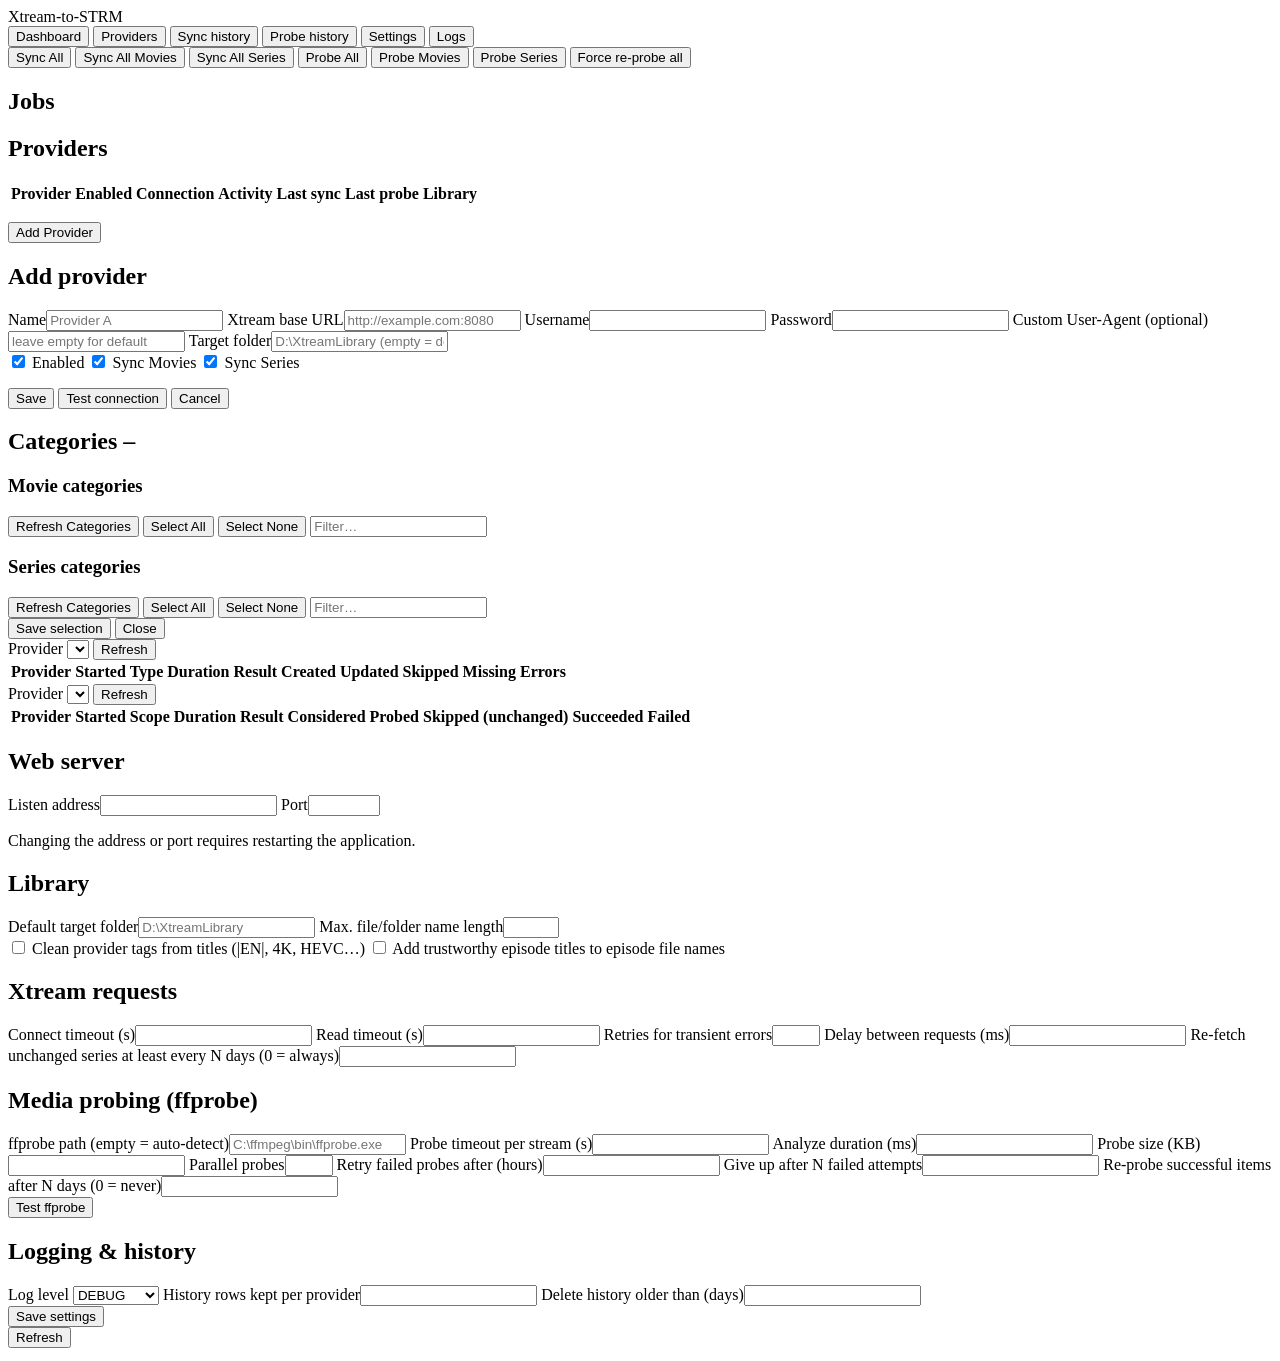
==== xtream_strm/web/static/index.html @ 8253c918 "Initial commit First implementation. Built for personal use, mainly using git to track/revert change" ====
<!doctype html>
<html lang="en">
<head>
  <meta charset="utf-8">
  <meta name="viewport" content="width=device-width, initial-scale=1">
  <title>Xtream-to-STRM</title>
  <link rel="stylesheet" href="/static/style.css">
</head>
<body>
  <header class="topbar">
    <div class="brand">Xtream-to-STRM <span id="version" class="muted"></span></div>
    <nav id="tabs">
      <button data-tab="dashboard" class="active">Dashboard</button>
      <button data-tab="providers">Providers</button>
      <button data-tab="sync-history">Sync history</button>
      <button data-tab="probe-history">Probe history</button>
      <button data-tab="settings">Settings</button>
      <button data-tab="logs">Logs</button>
    </nav>
  </header>

  <div id="toast" class="toast hidden"></div>

  <main>
    <!-- Dashboard -->
    <section id="tab-dashboard" class="tab">
      <div id="ffprobe-banner" class="banner warn hidden"></div>
      <div class="toolbar">
        <button class="primary" data-action="sync" data-scope="all">Sync All</button>
        <button data-action="sync" data-scope="movies">Sync All Movies</button>
        <button data-action="sync" data-scope="series">Sync All Series</button>
        <span class="sep"></span>
        <button class="primary" data-action="probe" data-scope="all">Probe All</button>
        <button data-action="probe" data-scope="movies">Probe Movies</button>
        <button data-action="probe" data-scope="series">Probe Series</button>
        <button data-action="probe" data-scope="all" data-force="1">Force re-probe all</button>
      </div>
      <h2>Jobs</h2>
      <div id="jobs"></div>
      <h2>Providers</h2>
      <div class="table-wrap">
        <table>
          <thead><tr>
            <th>Provider</th><th>Enabled</th><th>Connection</th><th>Activity</th>
            <th>Last sync</th><th>Last probe</th><th>Library</th>
          </tr></thead>
          <tbody id="dashboard-providers"></tbody>
        </table>
      </div>
      <p class="muted small" id="paths"></p>
    </section>

    <!-- Providers -->
    <section id="tab-providers" class="tab hidden">
      <div class="toolbar"><button class="primary" data-action="add-provider">Add Provider</button></div>
      <div id="provider-form" class="card hidden">
        <h2 id="provider-form-title">Add provider</h2>
        <form id="provider-edit" autocomplete="off">
          <input type="hidden" name="id">
          <div class="grid">
            <label>Name<input name="name" required placeholder="Provider A"></label>
            <label>Xtream base URL<input name="base_url" required placeholder="http://example.com:8080"></label>
            <label>Username<input name="username" required autocomplete="off"></label>
            <label>Password<input name="password" type="password" autocomplete="new-password"></label>
            <label>Custom User-Agent (optional)<input name="user_agent" placeholder="leave empty for default"></label>
            <label>Target folder<input name="target_folder" placeholder="D:\XtreamLibrary (empty = default from Settings)"></label>
          </div>
          <div class="checks">
            <label><input type="checkbox" name="enabled" checked> Enabled</label>
            <label><input type="checkbox" name="movies_enabled" checked> Sync Movies</label>
            <label><input type="checkbox" name="series_enabled" checked> Sync Series</label>
          </div>
          <p class="muted small" id="password-hint"></p>
          <div class="toolbar">
            <button type="submit" class="primary">Save</button>
            <button type="button" data-action="test-unsaved">Test connection</button>
            <button type="button" data-action="cancel-provider">Cancel</button>
            <span id="provider-test-result"></span>
          </div>
        </form>
      </div>
      <div id="provider-list"></div>

      <div id="category-panel" class="card hidden">
        <h2>Categories – <span id="category-provider"></span></h2>
        <p class="muted small" id="category-refreshed"></p>
        <div class="columns">
          <div class="column" data-type="movie">
            <h3>Movie categories <span class="count" data-count="movie"></span></h3>
            <div class="toolbar small">
              <button data-action="cat-refresh" data-type="movie">Refresh Categories</button>
              <button data-action="cat-all" data-type="movie">Select All</button>
              <button data-action="cat-none" data-type="movie">Select None</button>
              <input class="filter" data-filter="movie" placeholder="Filter…">
            </div>
            <div class="catlist" id="cats-movie"></div>
          </div>
          <div class="column" data-type="series">
            <h3>Series categories <span class="count" data-count="series"></span></h3>
            <div class="toolbar small">
              <button data-action="cat-refresh" data-type="series">Refresh Categories</button>
              <button data-action="cat-all" data-type="series">Select All</button>
              <button data-action="cat-none" data-type="series">Select None</button>
              <input class="filter" data-filter="series" placeholder="Filter…">
            </div>
            <div class="catlist" id="cats-series"></div>
          </div>
        </div>
        <div class="toolbar">
          <button class="primary" data-action="cat-save">Save selection</button>
          <button data-action="cat-close">Close</button>
          <span id="category-status"></span>
        </div>
      </div>
    </section>

    <!-- Sync history -->
    <section id="tab-sync-history" class="tab hidden">
      <div class="toolbar">
        <label>Provider <select id="sync-history-provider" class="provider-filter"></select></label>
        <button data-action="reload-sync-history">Refresh</button>
      </div>
      <div class="table-wrap">
        <table>
          <thead><tr><th>Provider</th><th>Started</th><th>Type</th><th>Duration</th><th>Result</th>
            <th>Created</th><th>Updated</th><th>Skipped</th><th>Missing</th><th>Errors</th><th></th></tr></thead>
          <tbody id="sync-history"></tbody>
        </table>
      </div>
      <div id="sync-detail" class="card hidden"></div>
    </section>

    <!-- Probe history -->
    <section id="tab-probe-history" class="tab hidden">
      <div class="toolbar">
        <label>Provider <select id="probe-history-provider" class="provider-filter"></select></label>
        <button data-action="reload-probe-history">Refresh</button>
      </div>
      <div class="table-wrap">
        <table>
          <thead><tr><th>Provider</th><th>Started</th><th>Scope</th><th>Duration</th><th>Result</th>
            <th>Considered</th><th>Probed</th><th>Skipped (unchanged)</th><th>Succeeded</th><th>Failed</th><th></th></tr></thead>
          <tbody id="probe-history"></tbody>
        </table>
      </div>
      <div id="probe-detail" class="card hidden"></div>
    </section>

    <!-- Settings -->
    <section id="tab-settings" class="tab hidden">
      <form id="settings-form" class="card">
        <h2>Web server</h2>
        <div class="grid">
          <label>Listen address<input name="web_host"></label>
          <label>Port<input name="web_port" type="number" min="1" max="65535"></label>
        </div>
        <p class="muted small" id="restart-hint">Changing the address or port requires restarting the application.</p>
        <h2>Library</h2>
        <div class="grid">
          <label>Default target folder<input name="default_target_folder" placeholder="D:\XtreamLibrary"></label>
          <label>Max. file/folder name length<input name="max_name_length" type="number" min="40" max="200"></label>
        </div>
        <div class="checks">
          <label><input type="checkbox" name="clean_titles"> Clean provider tags from titles (|EN|, 4K, HEVC…)</label>
          <label><input type="checkbox" name="episode_title_in_filename"> Add trustworthy episode titles to episode file names</label>
        </div>
        <h2>Xtream requests</h2>
        <div class="grid">
          <label>Connect timeout (s)<input name="http_connect_timeout" type="number" step="1"></label>
          <label>Read timeout (s)<input name="http_read_timeout" type="number" step="1"></label>
          <label>Retries for transient errors<input name="http_retries" type="number" min="0" max="10"></label>
          <label>Delay between requests (ms)<input name="request_delay_ms" type="number" min="0"></label>
          <label>Re-fetch unchanged series at least every N days (0 = always)<input name="series_full_refresh_days" type="number" min="0"></label>
        </div>
        <h2>Media probing (ffprobe)</h2>
        <div class="grid">
          <label>ffprobe path (empty = auto-detect)<input name="ffprobe_path" placeholder="C:\ffmpeg\bin\ffprobe.exe"></label>
          <label>Probe timeout per stream (s)<input name="probe_timeout_seconds" type="number" min="5"></label>
          <label>Analyze duration (ms)<input name="probe_analyze_duration_ms" type="number" min="500"></label>
          <label>Probe size (KB)<input name="probe_size_kb" type="number" min="32"></label>
          <label>Parallel probes<input name="probe_concurrency" type="number" min="1" max="16"></label>
          <label>Retry failed probes after (hours)<input name="probe_retry_failed_after_hours" type="number" min="0"></label>
          <label>Give up after N failed attempts<input name="probe_max_failed_attempts" type="number" min="1"></label>
          <label>Re-probe successful items after N days (0 = never)<input name="probe_stale_days" type="number" min="0"></label>
        </div>
        <div class="toolbar"><button type="button" data-action="test-ffprobe">Test ffprobe</button><span id="ffprobe-result"></span></div>
        <h2>Logging &amp; history</h2>
        <div class="grid">
          <label>Log level
            <select name="log_level"><option>DEBUG</option><option>INFO</option><option>WARNING</option><option>ERROR</option></select>
          </label>
          <label>History rows kept per provider<input name="history_keep_per_provider" type="number" min="5"></label>
          <label>Delete history older than (days)<input name="history_max_age_days" type="number" min="1"></label>
        </div>
        <div class="toolbar"><button type="submit" class="primary">Save settings</button><span id="settings-result"></span></div>
      </form>
    </section>

    <!-- Logs -->
    <section id="tab-logs" class="tab hidden">
      <div class="toolbar"><button data-action="reload-logs">Refresh</button><span class="muted small" id="log-path"></span></div>
      <pre id="log-lines" class="log"></pre>
    </section>
  </main>
  <script src="/static/app.js"></script>
</body>
</html>
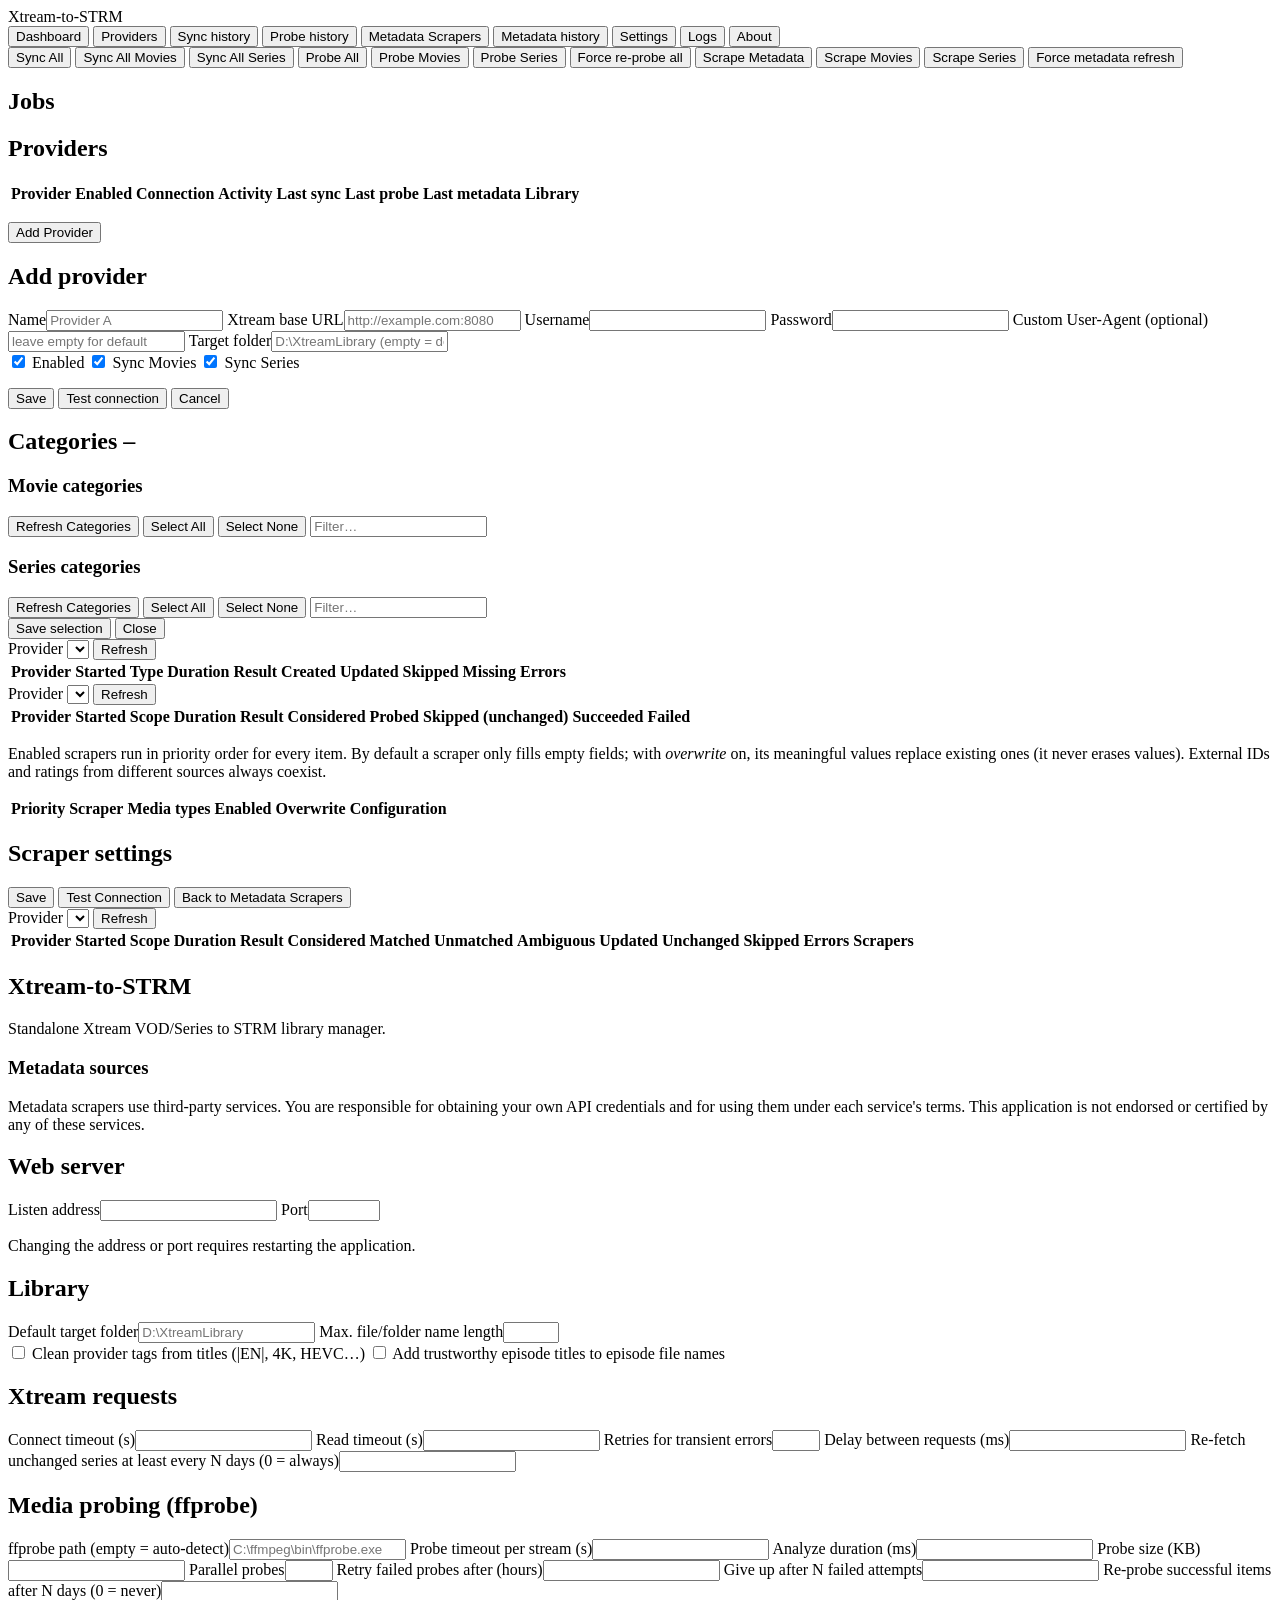
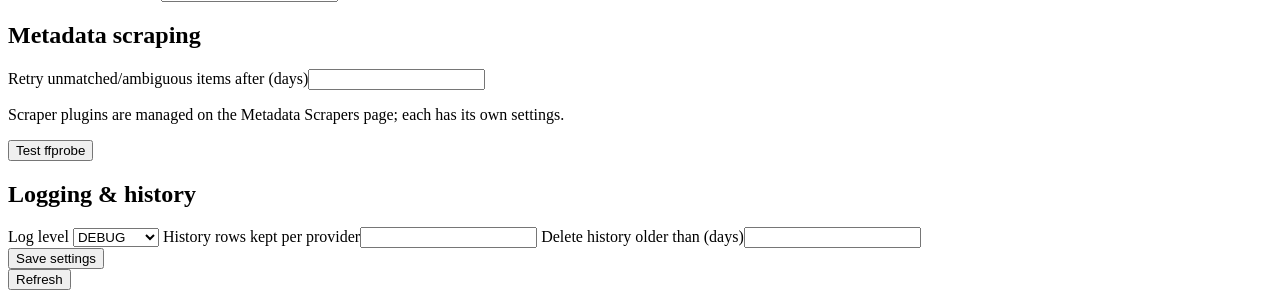
==== commit 4e0b45d2: "Metadata scraping! This wasn't really the plan, but here we are. This commit adds a new metadata scr" ====
--- a/xtream_strm/web/static/index.html
+++ b/xtream_strm/web/static/index.html
@@ -14,8 +14,11 @@
       <button data-tab="providers">Providers</button>
       <button data-tab="sync-history">Sync history</button>
       <button data-tab="probe-history">Probe history</button>
+      <button data-tab="scrapers">Metadata Scrapers</button>
+      <button data-tab="metadata-history">Metadata history</button>
       <button data-tab="settings">Settings</button>
       <button data-tab="logs">Logs</button>
+      <button data-tab="about">About</button>
     </nav>
   </header>
 
@@ -34,6 +37,11 @@
         <button data-action="probe" data-scope="movies">Probe Movies</button>
         <button data-action="probe" data-scope="series">Probe Series</button>
         <button data-action="probe" data-scope="all" data-force="1">Force re-probe all</button>
+        <span class="sep"></span>
+        <button class="primary" data-action="scrape" data-scope="all">Scrape Metadata</button>
+        <button data-action="scrape" data-scope="movies">Scrape Movies</button>
+        <button data-action="scrape" data-scope="series">Scrape Series</button>
+        <button data-action="scrape" data-scope="all" data-force="1">Force metadata refresh</button>
       </div>
       <h2>Jobs</h2>
       <div id="jobs"></div>
@@ -42,7 +50,7 @@
         <table>
           <thead><tr>
             <th>Provider</th><th>Enabled</th><th>Connection</th><th>Activity</th>
-            <th>Last sync</th><th>Last probe</th><th>Library</th>
+            <th>Last sync</th><th>Last probe</th><th>Last metadata</th><th>Library</th>
           </tr></thead>
           <tbody id="dashboard-providers"></tbody>
         </table>
@@ -146,6 +154,64 @@
       <div id="probe-detail" class="card hidden"></div>
     </section>
 
+    <!-- Metadata scrapers -->
+    <section id="tab-scrapers" class="tab hidden">
+      <p class="muted small">Enabled scrapers run in priority order for every item. By default a scraper only fills
+        empty fields; with <em>overwrite</em> on, its meaningful values replace existing ones (it never erases values).
+        External IDs and ratings from different sources always coexist.</p>
+      <div class="table-wrap">
+        <table>
+          <thead><tr><th>Priority</th><th>Scraper</th><th>Media types</th><th>Enabled</th><th>Overwrite</th>
+            <th>Configuration</th><th></th></tr></thead>
+          <tbody id="scraper-list"></tbody>
+        </table>
+      </div>
+    </section>
+
+    <!-- A scraper's own configuration page -->
+    <section id="tab-scraper-config" class="tab hidden">
+      <form id="scraper-config-form" class="card" autocomplete="off">
+        <h2 id="scraper-config-title">Scraper settings</h2>
+        <div class="grid" id="scraper-config-fields"></div>
+        <div class="toolbar">
+          <button type="submit" class="primary">Save</button>
+          <button type="button" data-action="scraper-test-form">Test Connection</button>
+          <button type="button" data-action="scraper-back">Back to Metadata Scrapers</button>
+          <span id="scraper-config-result"></span>
+        </div>
+      </form>
+    </section>
+
+    <!-- Metadata history -->
+    <section id="tab-metadata-history" class="tab hidden">
+      <div class="toolbar">
+        <label>Provider <select id="metadata-history-provider" class="provider-filter"></select></label>
+        <button data-action="reload-metadata-history">Refresh</button>
+      </div>
+      <div class="table-wrap">
+        <table>
+          <thead><tr><th>Provider</th><th>Started</th><th>Scope</th><th>Duration</th><th>Result</th>
+            <th>Considered</th><th>Matched</th><th>Unmatched</th><th>Ambiguous</th><th>Updated</th><th>Unchanged</th>
+            <th>Skipped</th><th>Errors</th><th>Scrapers</th><th></th></tr></thead>
+          <tbody id="metadata-history"></tbody>
+        </table>
+      </div>
+      <div id="metadata-detail" class="card hidden"></div>
+    </section>
+
+    <!-- About -->
+    <section id="tab-about" class="tab hidden">
+      <div class="card">
+        <h2>Xtream-to-STRM <span id="about-version" class="muted"></span></h2>
+        <p>Standalone Xtream VOD/Series to STRM library manager.</p>
+        <h3>Metadata sources</h3>
+        <div id="about-attributions"></div>
+        <p class="muted small">Metadata scrapers use third-party services. You are responsible for obtaining your own
+          API credentials and for using them under each service's terms. This application is not endorsed or
+          certified by any of these services.</p>
+      </div>
+    </section>
+
     <!-- Settings -->
     <section id="tab-settings" class="tab hidden">
       <form id="settings-form" class="card">
@@ -183,6 +249,11 @@
           <label>Give up after N failed attempts<input name="probe_max_failed_attempts" type="number" min="1"></label>
           <label>Re-probe successful items after N days (0 = never)<input name="probe_stale_days" type="number" min="0"></label>
         </div>
+        <h2>Metadata scraping</h2>
+        <div class="grid">
+          <label>Retry unmatched/ambiguous items after (days)<input name="metadata_retry_unmatched_days" type="number" min="0"></label>
+        </div>
+        <p class="muted small">Scraper plugins are managed on the Metadata Scrapers page; each has its own settings.</p>
         <div class="toolbar"><button type="button" data-action="test-ffprobe">Test ffprobe</button><span id="ffprobe-result"></span></div>
         <h2>Logging &amp; history</h2>
         <div class="grid">
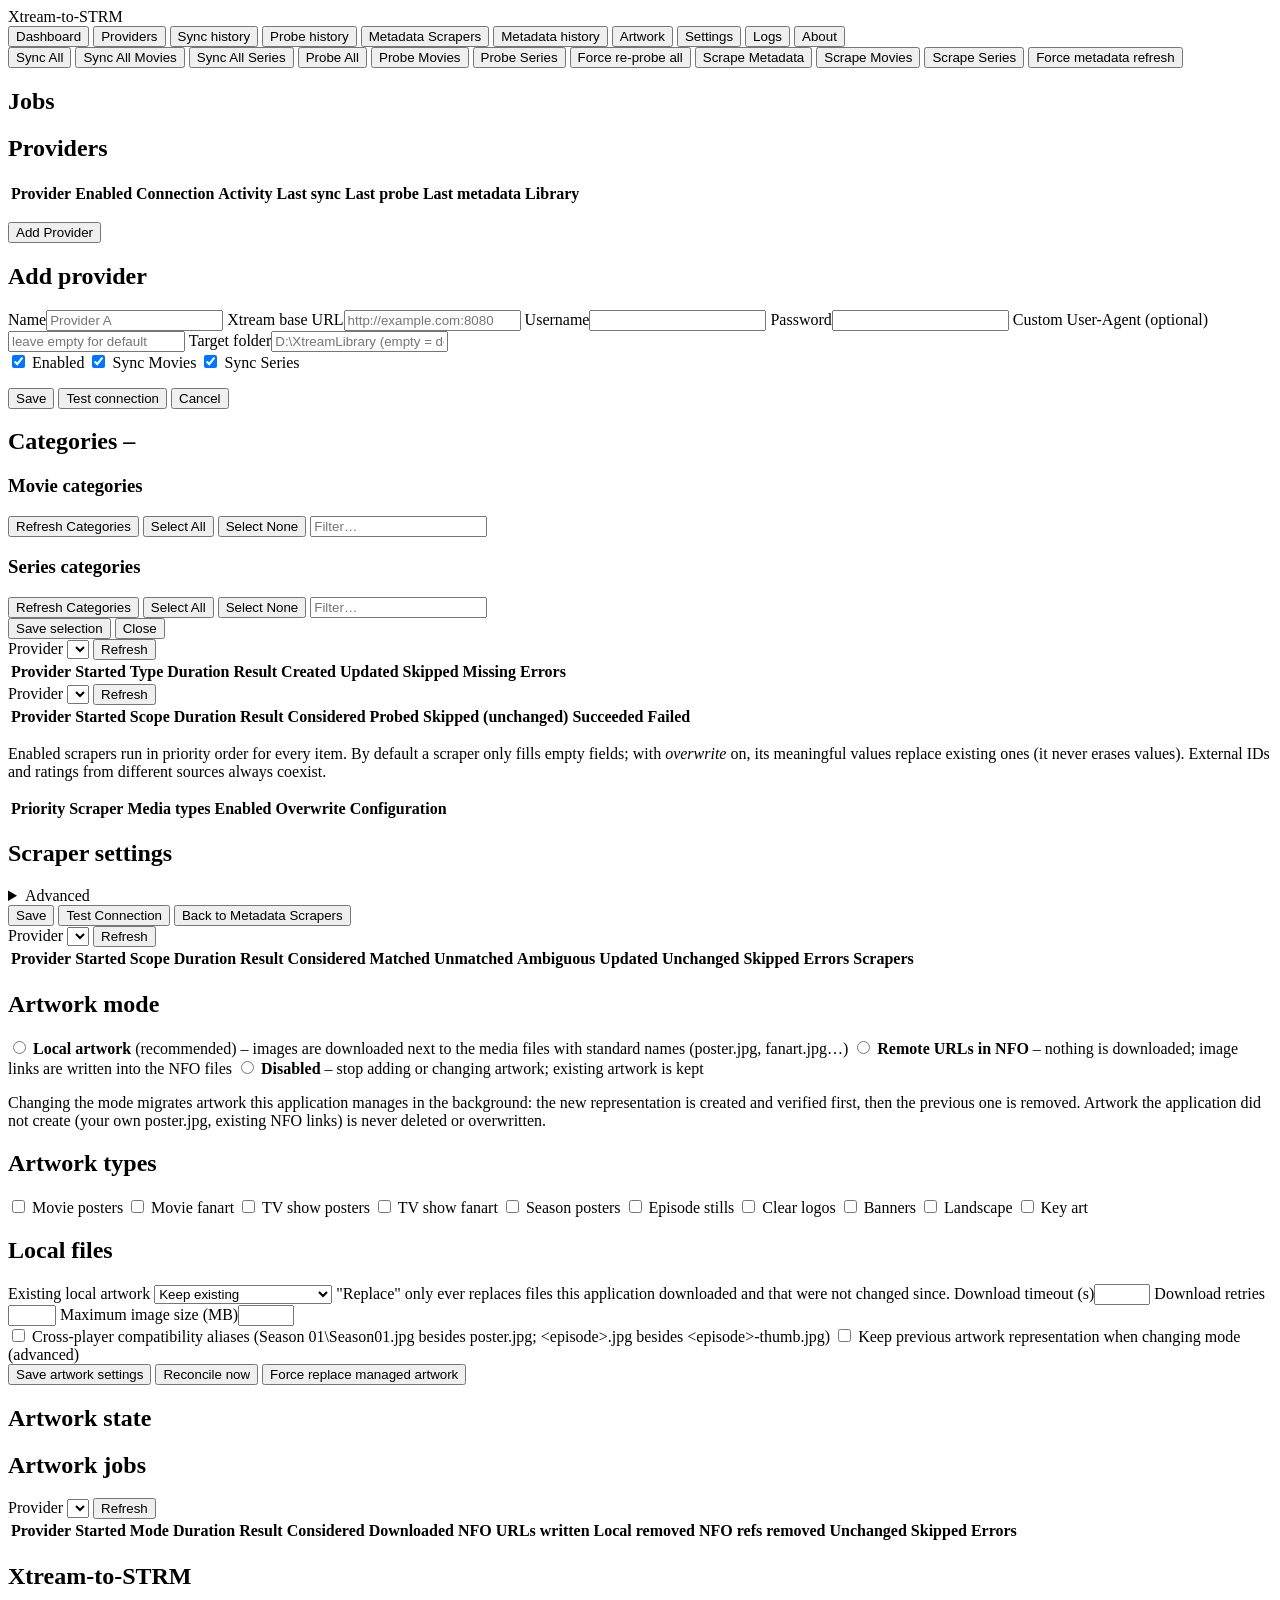
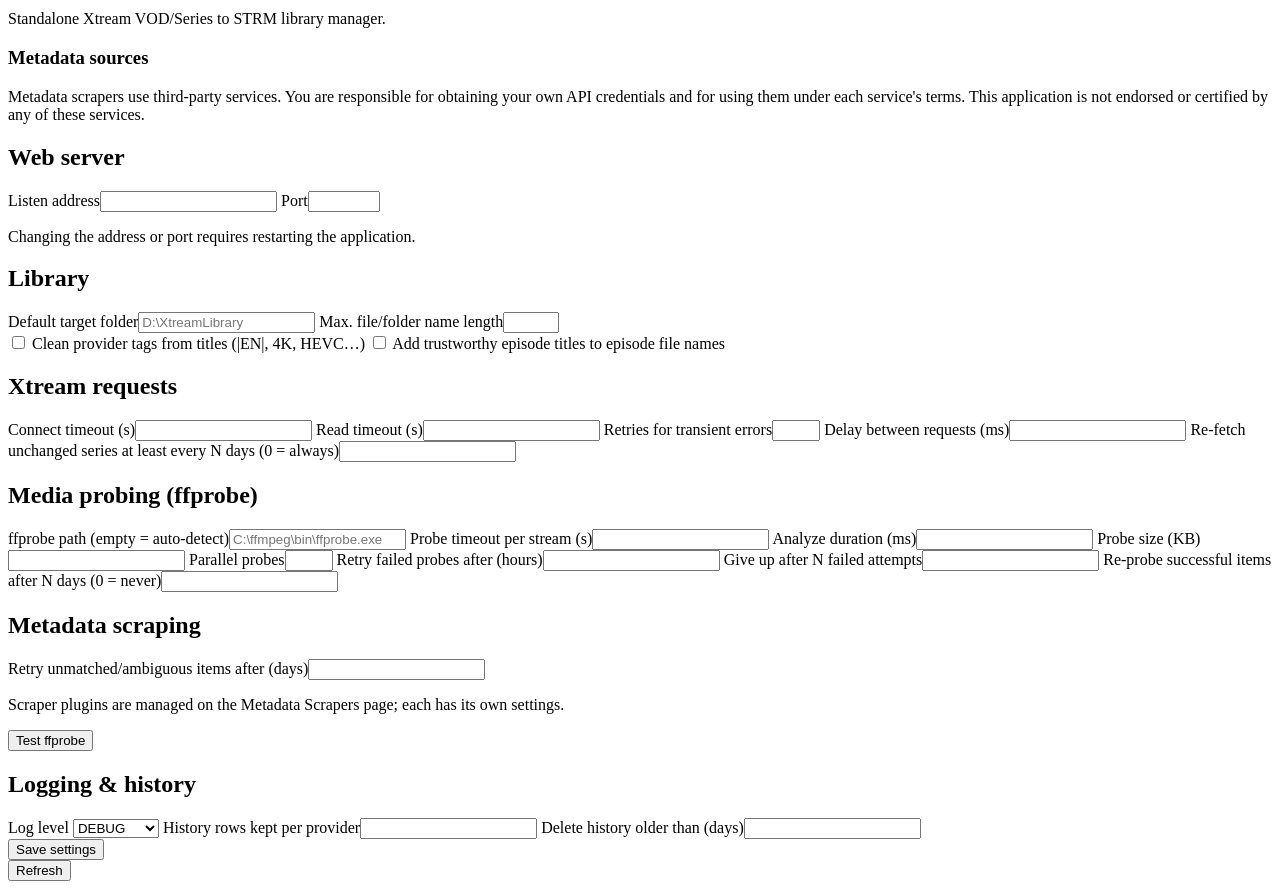
==== commit bef81229: "Improved scrapers & artwork handling Metadata scarping is now fully modular, has shared matching (fu" ====
--- a/xtream_strm/web/static/index.html
+++ b/xtream_strm/web/static/index.html
@@ -16,6 +16,7 @@
       <button data-tab="probe-history">Probe history</button>
       <button data-tab="scrapers">Metadata Scrapers</button>
       <button data-tab="metadata-history">Metadata history</button>
+      <button data-tab="artwork">Artwork</button>
       <button data-tab="settings">Settings</button>
       <button data-tab="logs">Logs</button>
       <button data-tab="about">About</button>
@@ -173,9 +174,13 @@
       <form id="scraper-config-form" class="card" autocomplete="off">
         <h2 id="scraper-config-title">Scraper settings</h2>
         <div class="grid" id="scraper-config-fields"></div>
+        <details id="scraper-config-advanced" class="hidden"><summary>Advanced</summary>
+          <div class="grid" id="scraper-config-advanced-fields"></div></details>
+        <div id="scraper-config-status" class="small"></div>
         <div class="toolbar">
           <button type="submit" class="primary">Save</button>
           <button type="button" data-action="scraper-test-form">Test Connection</button>
+          <span id="scraper-config-tests"></span>
           <button type="button" data-action="scraper-back">Back to Metadata Scrapers</button>
           <span id="scraper-config-result"></span>
         </div>
@@ -197,6 +202,81 @@
         </table>
       </div>
       <div id="metadata-detail" class="card hidden"></div>
+    </section>
+
+    <!-- Artwork -->
+    <section id="tab-artwork" class="tab hidden">
+      <form id="artwork-form" class="card" autocomplete="off">
+        <h2>Artwork mode</h2>
+        <div class="options">
+          <label><input type="radio" name="artwork_mode" value="local"> <strong>Local artwork</strong> (recommended) –
+            images are downloaded next to the media files with standard names (poster.jpg, fanart.jpg…)</label>
+          <label><input type="radio" name="artwork_mode" value="remote"> <strong>Remote URLs in NFO</strong> –
+            nothing is downloaded; image links are written into the NFO files</label>
+          <label><input type="radio" name="artwork_mode" value="disabled"> <strong>Disabled</strong> –
+            stop adding or changing artwork; existing artwork is kept</label>
+        </div>
+        <p class="muted small">Changing the mode migrates artwork this application manages in the background: the new
+          representation is created and verified first, then the previous one is removed. Artwork the application did
+          not create (your own poster.jpg, existing NFO links) is never deleted or overwritten.</p>
+        <h2>Artwork types</h2>
+        <div class="checks">
+          <label><input type="checkbox" name="artwork_movie_poster"> Movie posters</label>
+          <label><input type="checkbox" name="artwork_movie_fanart"> Movie fanart</label>
+          <label><input type="checkbox" name="artwork_show_poster"> TV show posters</label>
+          <label><input type="checkbox" name="artwork_show_fanart"> TV show fanart</label>
+          <label><input type="checkbox" name="artwork_season_poster"> Season posters</label>
+          <label><input type="checkbox" name="artwork_episode_still"> Episode stills</label>
+          <label><input type="checkbox" name="artwork_clearlogo"> Clear logos</label>
+          <label><input type="checkbox" name="artwork_banner"> Banners</label>
+          <label><input type="checkbox" name="artwork_landscape"> Landscape</label>
+          <label><input type="checkbox" name="artwork_keyart"> Key art</label>
+        </div>
+        <h2>Local files</h2>
+        <div class="grid">
+          <label>Existing local artwork
+            <select name="artwork_existing">
+              <option value="keep">Keep existing</option>
+              <option value="replace_managed">Replace managed artwork</option>
+            </select>
+            <span class="small muted">"Replace" only ever replaces files this application downloaded and that were not
+              changed since.</span>
+          </label>
+          <label>Download timeout (s)<input name="artwork_timeout_seconds" type="number" min="5" max="600"></label>
+          <label>Download retries<input name="artwork_retries" type="number" min="0" max="10"></label>
+          <label>Maximum image size (MB)<input name="artwork_max_size_mb" type="number" min="1" max="200"></label>
+        </div>
+        <div class="checks">
+          <label><input type="checkbox" name="artwork_aliases"> Cross-player compatibility aliases
+            (Season 01\Season01.jpg besides poster.jpg; &lt;episode&gt;.jpg besides &lt;episode&gt;-thumb.jpg)</label>
+          <label><input type="checkbox" name="artwork_keep_previous"> Keep previous artwork representation when
+            changing mode (advanced)</label>
+        </div>
+        <div class="toolbar">
+          <button type="submit" class="primary">Save artwork settings</button>
+          <button type="button" data-action="artwork-reconcile">Reconcile now</button>
+          <button type="button" data-action="artwork-force">Force replace managed artwork</button>
+          <span id="artwork-result"></span>
+        </div>
+      </form>
+      <div class="card">
+        <h2>Artwork state</h2>
+        <div id="artwork-counts" class="stats"></div>
+      </div>
+      <h2>Artwork jobs</h2>
+      <div class="toolbar">
+        <label>Provider <select id="artwork-history-provider" class="provider-filter"></select></label>
+        <button data-action="reload-artwork-history">Refresh</button>
+      </div>
+      <div class="table-wrap">
+        <table>
+          <thead><tr><th>Provider</th><th>Started</th><th>Mode</th><th>Duration</th><th>Result</th>
+            <th>Considered</th><th>Downloaded</th><th>NFO URLs written</th><th>Local removed</th>
+            <th>NFO refs removed</th><th>Unchanged</th><th>Skipped</th><th>Errors</th><th></th></tr></thead>
+          <tbody id="artwork-history"></tbody>
+        </table>
+      </div>
+      <div id="artwork-detail" class="card hidden"></div>
     </section>
 
     <!-- About -->
